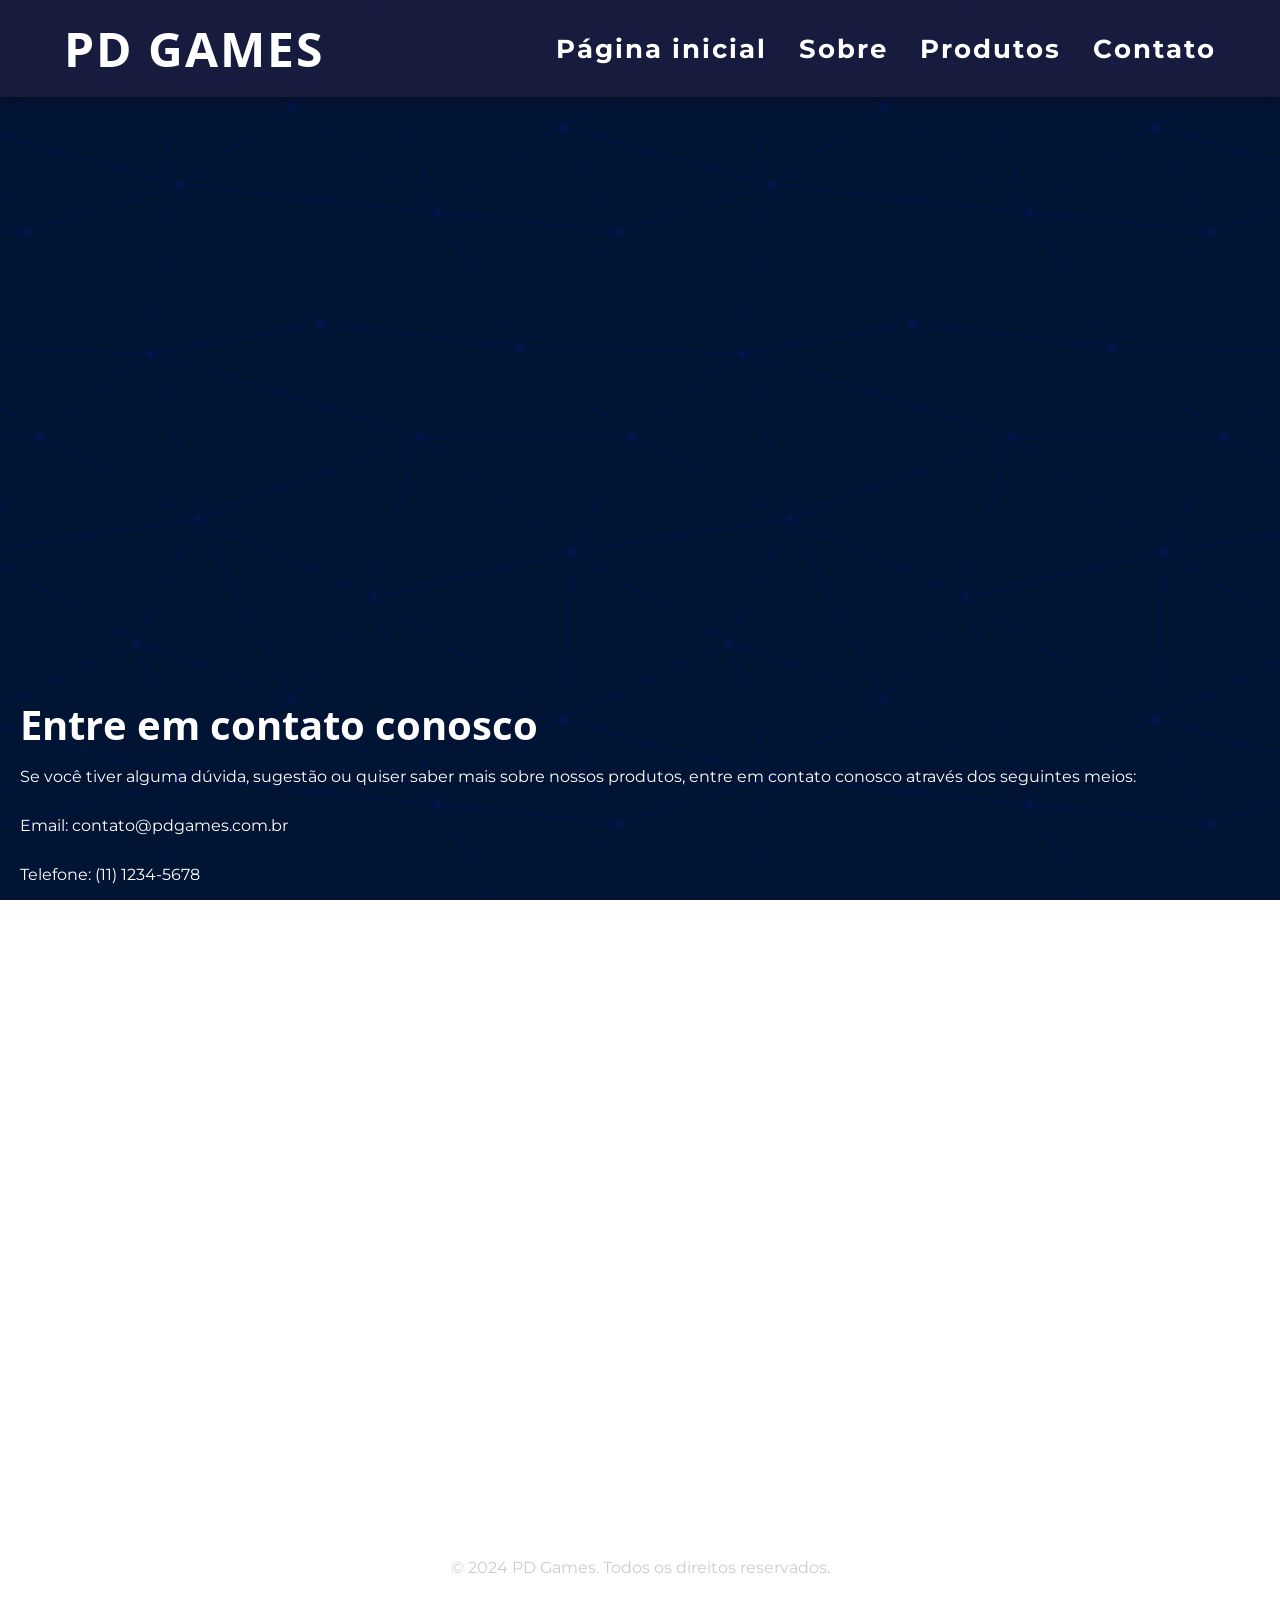
==== contato.html @ e9803279 "Criação da página contato sem estilo" ====
<!DOCTYPE html>
<html lang="pt-br">
<head>
    <meta charset="UTF-8">
    <meta name="viewport" content="width=device-width, initial-scale=1.0">
    <title>PD Games</title>
    <link rel="shortcut icon" href="img/favicon-32x32.png" type="image/x-icon">
    <link rel="preconnect" href="https://fonts.googleapis.com">
    <link rel="preconnect" href="https://fonts.gstatic.com" crossorigin>
    <link href="https://fonts.googleapis.com/css2?family=Montserrat:ital,wght@0,100..900;1,100..900&family=Open+Sans:ital,wght@0,300..800;1,300..800&display=swap" rel="stylesheet">
    <link rel="stylesheet" href="css/style.css">
</head>
<body class="main-bg">
    <header>
        <h1 class="logo"><a href="index.html">PD GAMES</a></h1>
        <nav>
            <ul>
                <li><a href="index.html">Página inicial</a></li>
                <li><a href="sobre.html">Sobre</a></li>
                <li><a href="produtos.html">Produtos </a></li>
                <li><a href="contato.html">Contato</a></li>
            </ul>
        </nav>
    </header>

    <main>
        <section class="contato">
            <h2>Entre em contato conosco</h2>
            <p>Se você tiver alguma dúvida, sugestão ou quiser saber mais sobre nossos produtos, entre em contato conosco através dos seguintes meios:</p>
            <p>Email: contato@pdgames.com.br</p>
            <p>Telefone: (11) 1234-5678</p>

        
        </section>
    </main>
    <footer>
        <p>&copy; 2024 PD Games. Todos os direitos reservados.</p>
    </footer>
</body>
</html>
---- css/style.css ----
* {
    margin: 0;
    padding: 0;
    box-sizing: border-box; /*garante que o padding e a margin não afetem o tamanho do elemento*/
}

body {

    font-family: 'Montserrat', sans-serif;
    color: white;

}

h1, h2, h3, h4, h5, h6 {
font-family: 'Open Sans', sans-serif;

}
.main-bg {
    background-image: url('../img/endless-constellation2.svg'); 
    background-position: center;
    background-size: auto;
    background-attachment: fixed; /*mantém a imagem fixa enquanto o usuário rola a página*/
    
}

header {
    background-color: rgba(32, 32, 66, 0.712);
    padding: 1rem 5%;
    display: flex;
    justify-content: space-between; /*coloca os elementos nas extremidades do header*/
    align-items: center;
    box-shadow: 0 2px 10px rgba(0,0,0,0.3);
}

.logo {
    font-size: 3rem;
    font-weight: bold;
    letter-spacing: 2px;
  
}

.logo a {
    color: white;
    text-decoration: none;
    transition: all 300ms ease-in-out;
}

.logo a:hover {
    color: darkorange;
}

nav ul{
    list-style: none;
    display: flex; /*coloca a lista um do lado do outro*/
    gap: 2rem;
}

nav ul li a {
    text-decoration: none;
    color: white;
    font-size: 1.6rem;
    font-weight: bold;
    transition: all 300ms ease-in-out;
    letter-spacing: 2px;
    
}

nav ul li a:hover {
    color: darkorange;
    
}

section {
    padding: 600px 20px;
}
section h2 {
    font-size: 2.5rem;
    margin-bottom: 15px;
}
section p {
  margin-bottom: 30px;
}

.destaque {
    text-align: center;
    padding: 80px 20px;
        
}

.destaque h2 {
    font-size: 50px;
    margin-bottom: 20px; /*adiciona espaço entre o título e a frase*/
    text-shadow: 0 0 10px #0066ff; /*cria um brilho*/
}

.destaque h3 {
    font-size: 30px;
    margin-bottom: 20px; /*adiciona espaço entre o subtítulo e o próximo elemento*/
}
.destaque p {
    max-width: 600px;
    font-size: 1.5rem;
    line-height: 1.6; /*adiciona espaçamento entre as linhas do texto*/
    margin: 0 auto 25px; 
}

.botao-principal {
    font-size: 1.5rem;
    display:inline-block;
    margin-top: 2rem;
    padding: 1rem 2rem;
    background-color: darkorange;
    color:white;
    text-decoration: none;
    border:none;
    border-radius: 45px; 
    font-weight: bold;
    transition: all 300ms ease-in-out;  
}
.botao-principal:hover{
    transform: scale(1.5);
    background-color: white;
    color: darkorange;
}
.jogos {
    padding: 5rem 5%;
    text-align: center;
    /*
    flex-direction: column;
  
    align-items: center;*/

    
}
.jogos h2 {
    font-size: 2.5rem;
}
.jogos p{
    margin-top: 1rem;
    font-size: 1.3rem;
    color: #cccccc;
}
.jogos ul{
    display: flex;
    justify-content: center;
    gap: 5rem;
    flex-wrap: wrap; /*permite que os elementos se ajustem à largura da tela, quebrando a linha quando necessário*/
    list-style: none; 
    padding: 0;
}    
       
.jogos ul li {
    border-radius: 10px;
    
}

.jogos ul li a {
    text-decoration: none;
    
}

.jogos ul li img {
    display: block;
    width: 250px;
    height: 200px;
    border-radius: 10px;
    padding-top: 2rem;
    transition: transform 0.3s ease;
}
.jogos ul li img:hover {
    transform: scale(1.5);
}

.cta {
    text-align: center;
    padding: 5rem 2 rem;
    margin-top: 3rem;

}

.cta h2 {
    font-size: 2.5rem;
}

.cta p{
    max-width: 700px;
    margin: 1.5rem auto;
    font-size: 1.3rem;
}

.botoes {
    display: flex;
    justify-content: center;
    gap: 2rem;
    margin-top: 2rem;
}
 
  

.botoes a {
    padding: 1rem 1.5rem;
    background-color: darkorange;
    color: white;
    text-decoration: none;
    border-radius: 8px;
    font-weight: bold;
    transition: all 300ms ease-in-out;
}
.botoes a:hover {
    background-color: white;
    color: darkorange;
    transform: scale(1.05);
    
}


footer {
    padding: 1.5rem;
    text-align: center;
    margin-top: 20px;
    color:#cccccc
    
}
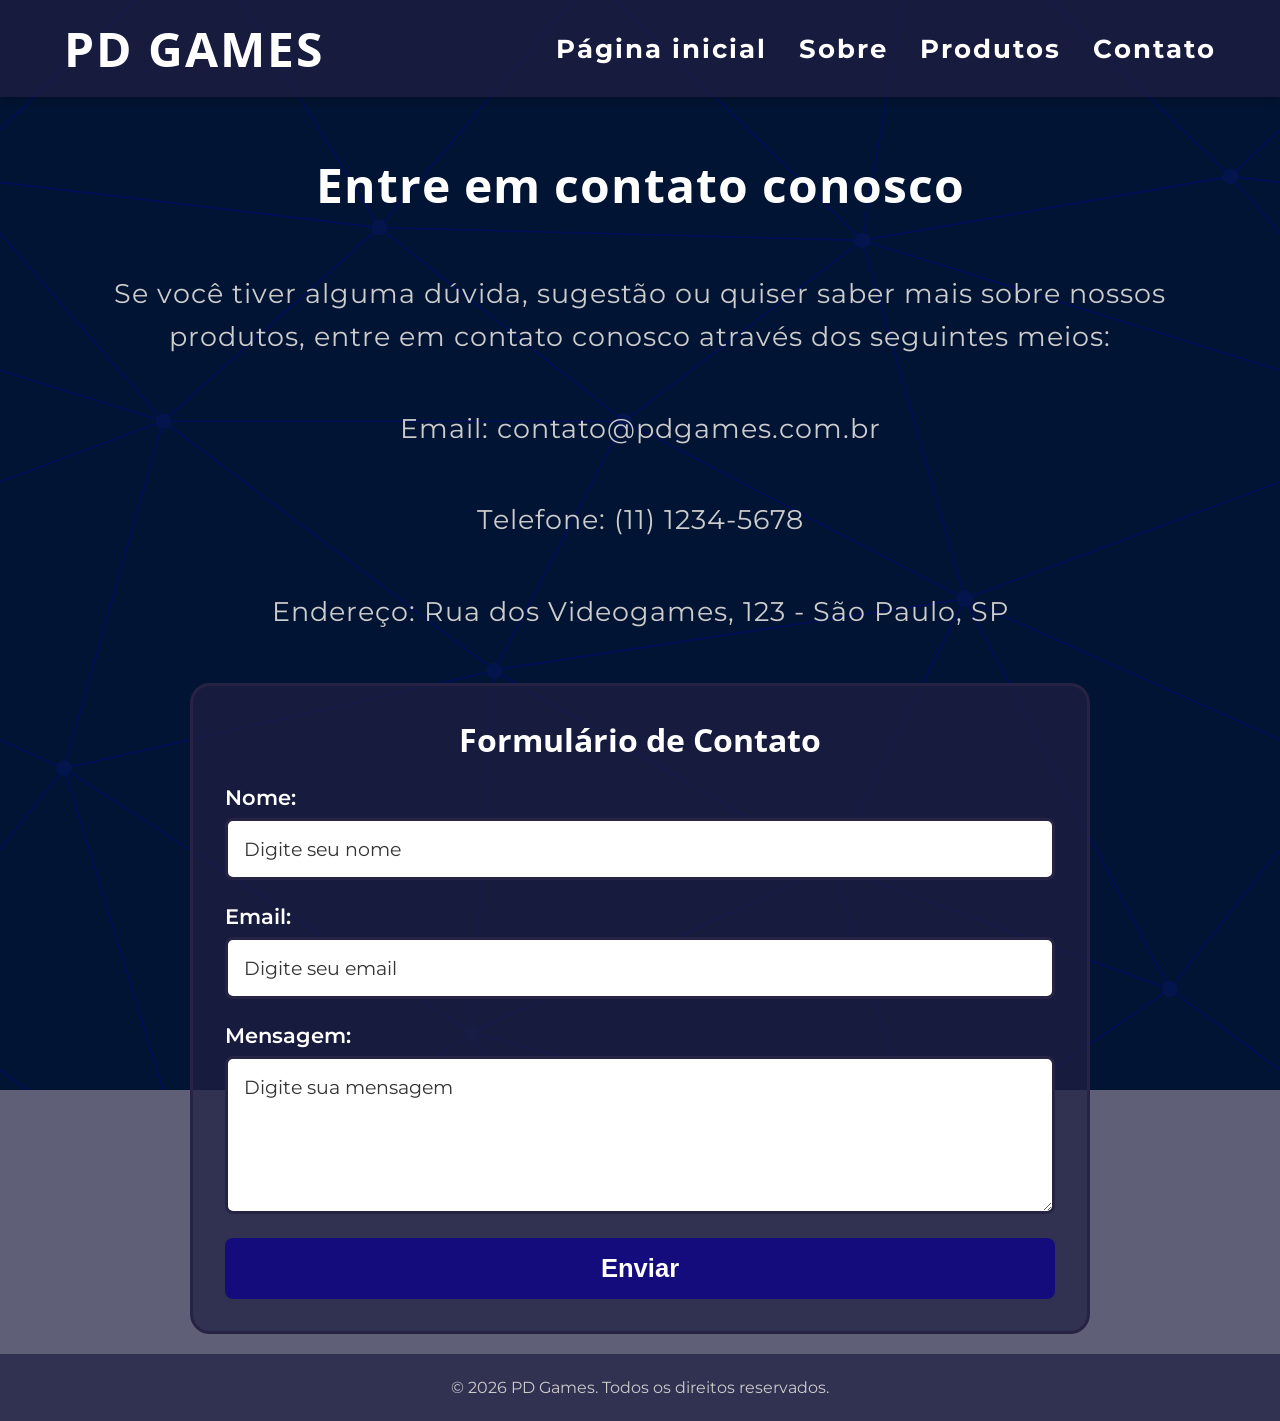
==== commit 2ecfbd78: "feat: adiciona página de contato com formulário" ====
--- a/contato.html
+++ b/contato.html
@@ -29,12 +29,35 @@
             <p>Se você tiver alguma dúvida, sugestão ou quiser saber mais sobre nossos produtos, entre em contato conosco através dos seguintes meios:</p>
             <p>Email: contato@pdgames.com.br</p>
             <p>Telefone: (11) 1234-5678</p>
+            <p>Endereço: Rua dos Videogames, 123 - São Paulo, SP</p>
+            
+        </section>
+        <section class="contato-form">
+            <article class="contato-form-card">
+                <h3>Formulário de Contato</h3>
+                <form action="#" method="post"> <!-- serve para enviar os dados do formulário para o servidor -->
+                    <label for="nome">Nome:</label> <!-- é usada para identificar e descrever o campo, tornando o formulário mais acessível e fácil de usar -->
+                    <input type="text" id="nome" name="nome" placeholder="Digite seu nome" required>
 
-        
+                    <label for="email">Email:</label>
+                    <input type="email" id="email" name="email" placeholder="Digite seu email" required>
+
+                    <label for="mensagem">Mensagem:</label>
+                    <textarea id="mensagem" name="mensagem" rows="5" placeholder="Digite sua mensagem" required></textarea> <!-- é usada para criar uma área de texto maior, permitindo que o usuário digite mensagens mais longas ou informações detalhadas -->
+                    <button type="submit">Enviar</button>
+                </form>
+
+
+
+            </article>
+
+
+
+
         </section>
     </main>
     <footer>
-        <p>&copy; 2024 PD Games. Todos os direitos reservados.</p>
+        <p>&copy; 2026 PD Games. Todos os direitos reservados.</p>
     </footer>
 </body>
 </html>
--- a/css/style.css
+++ b/css/style.css
@@ -5,22 +5,22 @@
 }
 
 body {
-
     font-family: 'Montserrat', sans-serif;
     color: white;
-
+    background-color: rgba(32, 32, 66, 0.712); 
 }
 
 h1, h2, h3, h4, h5, h6 {
 font-family: 'Open Sans', sans-serif;
 
 }
+
 .main-bg {
     background-image: url('../img/endless-constellation2.svg'); 
     background-position: center;
-    background-size: auto;
+    background-size: cover;
+    background-repeat: no-repeat; /*garante que a imagem de fundo não se repita*/
     background-attachment: fixed; /*mantém a imagem fixa enquanto o usuário rola a página*/
-    
 }
 
 header {
@@ -29,6 +29,7 @@
     display: flex;
     justify-content: space-between; /*coloca os elementos nas extremidades do header*/
     align-items: center;
+    gap: 2rem;
     box-shadow: 0 2px 10px rgba(0,0,0,0.3);
 }
 
@@ -36,17 +37,18 @@
     font-size: 3rem;
     font-weight: bold;
     letter-spacing: 2px;
-  
+ 
 }
 
 .logo a {
     color: white;
     text-decoration: none;
-    transition: all 300ms ease-in-out;
+    transition: color 300ms ease-in-out;
 }
 
 .logo a:hover {
-    color: darkorange;
+    color: red;
+    
 }
 
 nav ul{
@@ -60,86 +62,76 @@
     color: white;
     font-size: 1.6rem;
     font-weight: bold;
+    transition: color 300ms ease-in-out;
+    letter-spacing: 2px;
+   
+}
+
+nav ul li a:hover {
+    color: red;
+   
+}
+
+.destaque {
+    text-align: center;
+    padding: 80px 20px;     
+}
+
+.explore {
+    text-align: center;
+    margin-top: 1rem;
+}
+
+.explore h2 {
+    font-size: 2.5rem;
+}
+
+.explore p{
+    max-width: 700px;
+    margin: 1.5rem auto;
+    font-size: 1.3rem;
+}
+
+.botoes {
+    display: flex;
+    justify-content: center;
+    gap: 2rem;
+    margin-top: 2rem;
+}
+   
+.botoes a {
+    padding: 1rem 1.5rem;
+    background-color: rgb(20, 12, 124);
+    color: white;
+    text-decoration: none;
+    border-radius: 8px;
+    font-weight: bold;
     transition: all 300ms ease-in-out;
-    letter-spacing: 2px;
-    
-}
-
-nav ul li a:hover {
-    color: darkorange;
-    
-}
-
-section {
-    padding: 600px 20px;
-}
-section h2 {
-    font-size: 2.5rem;
-    margin-bottom: 15px;
-}
-section p {
-  margin-bottom: 30px;
-}
-
-.destaque {
-    text-align: center;
-    padding: 80px 20px;
-        
-}
-
-.destaque h2 {
-    font-size: 50px;
-    margin-bottom: 20px; /*adiciona espaço entre o título e a frase*/
-    text-shadow: 0 0 10px #0066ff; /*cria um brilho*/
-}
-
-.destaque h3 {
-    font-size: 30px;
-    margin-bottom: 20px; /*adiciona espaço entre o subtítulo e o próximo elemento*/
-}
-.destaque p {
-    max-width: 600px;
-    font-size: 1.5rem;
-    line-height: 1.6; /*adiciona espaçamento entre as linhas do texto*/
-    margin: 0 auto 25px; 
-}
-
-.botao-principal {
-    font-size: 1.5rem;
-    display:inline-block;
-    margin-top: 2rem;
-    padding: 1rem 2rem;
-    background-color: darkorange;
-    color:white;
-    text-decoration: none;
-    border:none;
-    border-radius: 45px; 
-    font-weight: bold;
-    transition: all 300ms ease-in-out;  
-}
-.botao-principal:hover{
-    transform: scale(1.5);
+    font-size: 20px;  
+}
+.botoes a:hover {
     background-color: white;
-    color: darkorange;
-}
+    color:  rgb(20, 12, 124);
+    transform: scale(1.1);
+   
+}
+
 .jogos {
     padding: 5rem 5%;
     text-align: center;
-    /*
-    flex-direction: column;
-  
-    align-items: center;*/
-
-    
-}
+
+}
+
 .jogos h2 {
     font-size: 2.5rem;
 }
+
 .jogos p{
     margin-top: 1rem;
     font-size: 1.3rem;
     color: #cccccc;
 }
+
 .jogos ul{
     display: flex;
     justify-content: center;
@@ -151,12 +143,11 @@
        
 .jogos ul li {
     border-radius: 10px;
-    
+   
 }
 
 .jogos ul li a {
     text-decoration: none;
-    
 }
 
 .jogos ul li img {
@@ -167,61 +158,243 @@
     padding-top: 2rem;
     transition: transform 0.3s ease;
 }
+
 .jogos ul li img:hover {
-    transform: scale(1.5);
-}
-
-.cta {
-    text-align: center;
-    padding: 5rem 2 rem;
+    transform: scale(1.15);
+}
+
+.sobre {
+    padding: 5rem 5%;
+    letter-spacing: 1px;
+    line-height: 1.6;
+    }
+
+.sobre h2 {
+    font-size: 2rem;
+    margin-bottom: 1rem;
+    text-align: left;
+    font-weight: normal;
+}
+
+.sobre h3 {
+    font-size: 3rem;
+    margin-bottom: 1rem;
+    text-align: justify;
+}
+
+.sobre p {
+    font-size: 1.7rem;
+    color: #cccccc;
+    text-align: justify;
     margin-top: 3rem;
-
-}
-
-.cta h2 {
-    font-size: 2.5rem;
-}
-
-.cta p{
-    max-width: 700px;
-    margin: 1.5rem auto;
+}
+
+.informacoes {
+    display: flex;
+    justify-content: center; 
+    gap: 2rem;
+    padding: 5rem 5%;
+    letter-spacing: 1px;
+    line-height: 1.6;
+    text-align: center;
+}
+
+.card-info {
+    background-color: rgba(32, 32, 66, 0.712);
+    border: 3px solid #272344; /*adiciona uma borda de 3px de largura e cor #1B1830 ao redor do card*/
+    border-radius: 20px;
+    padding: 2rem;
+    width: 30%;
+    min-width: 350px;
+    cursor: pointer;
+    height: 400px;
+    transition: all 300ms ease-in-out;
+}
+
+.card-info:hover {
+    transform: translateY(-10px);
+    box-shadow: 0 10px 20px rgba(0,0,0,0.3);
+}
+
+.card-info h3 {
+    font-size: 2rem;
+    margin-bottom: 1.5rem;
+    text-align: center;
+    font-weight: bold;
+}
+
+.card-info p, 
+.card-info ul {
+    font-size: 1.5rem;
+    color: #cccccc;
+    line-height: 1.6;
+    text-align: center;
+    margin-top: 1rem;
+    padding-left: 0; 
+}
+
+.card-info li {
+    list-style-type: circle;
+    list-style-position: inside;
+ 
+}
+
+.produtos {
+    padding: 5rem 5%;
+    letter-spacing: 1px;
+    line-height: 1.6;
+    text-align: center;
+}
+
+.produtos h2 {
+    font-size: 3rem;
+    margin-bottom: 1rem;
+    text-align: center;
+    font-weight: bold;
+}
+
+.produtos p{
+    font-size: 1.7rem;
+    color: #cccccc;
+    text-align: center;
+    margin-top: 3rem;
+}
+
+.card-jogo {
+  background-color: rgba(32, 32, 66, 0.712);
+  border: 3px solid #272344; /*adiciona uma borda de 3px de largura e cor #1B1830 ao redor do card*/
+  width: 30%;
+  height: 400px;
+  border-radius: 20px;
+  display: inline-block;
+  vertical-align:top;
+  margin:0 1%;
+  margin-top: 32px;
+  transition: 0.4s;
+  box-sizing: border-box; /*garante que o padding e a margin não afetem o tamanho do elemento*/
+   
+}
+
+.card-jogo:hover {
+  transform: translateY(-10px);
+}
+
+.card-jogo a {
+    text-decoration: none;
+    color: white; 
+}
+
+.card-jogo img{
+    width: 60%;
+    height: 200px;
+     
+}
+
+.contato {
+    letter-spacing: 1px;
+    line-height: 1.6;
+    text-align: center;
+    margin: 50px;
+}
+
+.contato h2 {
+    margin-top: 2rem;
+    font-size: 3rem;
+    margin-bottom: 1rem;
+    text-align: center;
+    font-weight: bold;
+}
+
+.contato p{
+    font-size: 1.7rem;
+    color: #cccccc;
+    text-align: center;
+    margin-top: 3rem;
+}
+
+.contato-form{
+    overflow: hidden; /*garante que o conteúdo do formulário não ultrapasse os limites do container*/
+    margin-top: 32px;
+    display: flex;
+    justify-content: center; /*centraliza o formulário horizontalmente*/
+    align-items: center; /*centraliza o formulário verticalmente*/
+    padding: 0 5%; /*adiciona um espaçamento interno de 5% nas laterais do formulário*/
+}
+
+.contato-form-card {
+    background-color: rgba(32, 32, 66, 0.712);
+    border: 3px solid #272344;
+    border-radius: 20px;
+    padding: 2rem;
+    width: 90%;
+    max-width: 900px;
+}
+
+.contato-form-card h3 {
+    font-size: 2rem;
+    margin-bottom: 1.5rem;
+    text-align: center;
+    font-weight: bold;
+}
+.contato-form-card form {
+    display: flex;
+    flex-direction: column; /*organiza os elementos do formulário em uma coluna*/
+}
+
+.contato-form-card label {
+    margin-bottom: 8px;
+    font-weight: 600;
     font-size: 1.3rem;
-}
-
-.botoes {
-    display: flex;
-    justify-content: center;
-    gap: 2rem;
-    margin-top: 2rem;
-}
- 
-  
-
-.botoes a {
-    padding: 1rem 1.5rem;
-    background-color: darkorange;
+    transition: all 300ms ease-in-out;
+}
+.contato-form-card input,
+.contato-form-card textarea {
+    width: 100%;
+    padding: 1rem;
+    margin-bottom: 1.5rem;
+    border: 3px solid #272344; /*adiciona uma borda de 3px de largura e cor #272344 ao redor do campo*/
+    border-radius: 8px;
+    background-color: white;
+    color: black;
+    font-family: 'Montserrat', sans-serif;
+    font-size: 1.2rem;
+    transition: all 300ms ease-in-out;
+}
+
+.contato-form-card textarea {
+    resize: vertical; /*permite que o usuário redimensione o campo de texto apenas na vertical*/
+    min-height: 150px; /*define uma altura mínima para o campo de texto*/
+}
+
+.contato-form-card input::placeholder,
+.contato-form-card textarea::placeholder {
+    color: #353434;
+    font-size: 1.2rem;
+}
+
+.contato-form-card button {
+    padding: 1rem;
+    border: none;
+    border-radius: 8px;
+    background-color: rgb(20, 12, 124);
     color: white;
-    text-decoration: none;
-    border-radius: 8px;
-    font-weight: bold;
+    font-size: 1.6rem;
+    font-weight: bold;
+    cursor: pointer;
     transition: all 300ms ease-in-out;
 }
-.botoes a:hover {
+
+.contato-form-card button:hover {
     background-color: white;
-    color: darkorange;
+    color:  rgb(20, 12, 124);
     transform: scale(1.05);
-    
-}
-
+}
 
 footer {
     padding: 1.5rem;
     text-align: center;
     margin-top: 20px;
-    color:#cccccc
-    
-}
-
-
-
-  
+    color:#cccccc;
+    background-color: rgba(32, 32, 66, 0.712);
+}
+ 
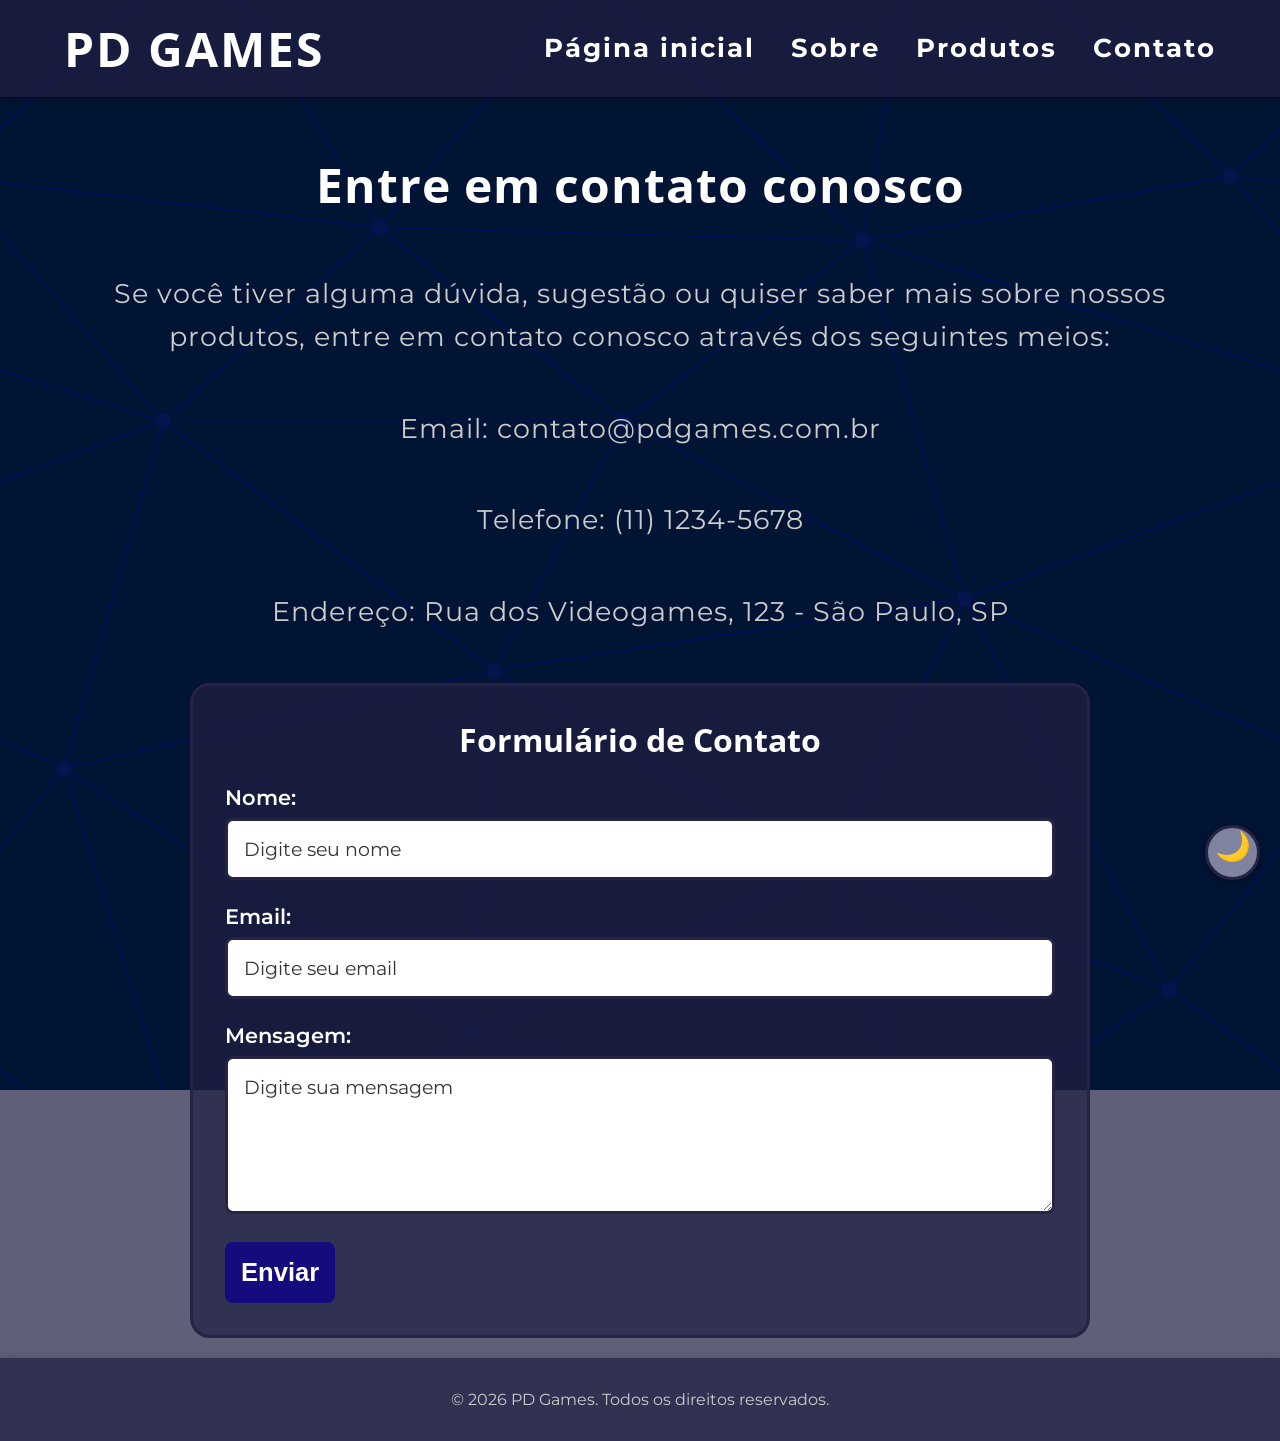
==== commit 8c504c60: "feat: tema claro" ====
--- a/contato.html
+++ b/contato.html
@@ -11,6 +11,8 @@
     <link rel="stylesheet" href="css/style.css">
 </head>
 <body class="main-bg">
+    <input type="checkbox" id="tema">
+    <label for="tema" class="botao-tema">🌙</label>
     <header>
         <h1 class="logo"><a href="index.html">PD GAMES</a></h1>
         <nav>
--- a/css/style.css
+++ b/css/style.css
@@ -1,43 +1,86 @@
 * {
     margin: 0;
     padding: 0;
-    box-sizing: border-box; /*garante que o padding e a margin não afetem o tamanho do elemento*/
+    box-sizing: border-box;
+    /*garante que o padding e a margin não afetem o tamanho do elemento*/
 }
 
 body {
     font-family: 'Montserrat', sans-serif;
     color: white;
-    background-color: rgba(32, 32, 66, 0.712); 
-}
-
-h1, h2, h3, h4, h5, h6 {
-font-family: 'Open Sans', sans-serif;
-
+    background-color: rgba(32, 32, 66, 0.712);
+    min-height: 100vh;
+}
+
+#tema {
+    display: none;
+}
+
+.botao-tema {
+    position: fixed;
+    bottom: 20px;
+    right: 20px;
+    width: 55px;
+    height: 55px;
+    background-color: rgba(206, 201, 230, 0.616);
+    border: 3px solid #272344;
+    border-radius: 50%;
+    text-align: center;
+    font-size: 1.8rem;
+    cursor: pointer;
+    z-index: 1000;
+    box-shadow: 0 2px 10px rgba(0, 0, 0, 0.3);
+}
+
+#tema:checked+.botao-tema {
+    font-size: 0;
+}
+
+#tema:checked+.botao-tema::after {
+    content: '☀️';
+    font-size: 2rem;
+}
+
+h1,
+h2,
+h3,
+h4,
+h5,
+h6 {
+    font-family: 'Open Sans', sans-serif;
+
+}
+
+main {
+    min-height: calc(100vh - 150px);
+    /* ajusta a altura mínima do main considerando o header e o footer */
 }
 
 .main-bg {
-    background-image: url('../img/endless-constellation2.svg'); 
+    background-image: url('../img/endless-constellation2.svg');
     background-position: center;
     background-size: cover;
-    background-repeat: no-repeat; /*garante que a imagem de fundo não se repita*/
-    background-attachment: fixed; /*mantém a imagem fixa enquanto o usuário rola a página*/
+    background-repeat: no-repeat;
+    /*garante que a imagem de fundo não se repita*/
+    background-attachment: fixed;
+    /*mantém a imagem fixa enquanto o usuário rola a página*/
 }
 
 header {
     background-color: rgba(32, 32, 66, 0.712);
     padding: 1rem 5%;
-    display: flex;
-    justify-content: space-between; /*coloca os elementos nas extremidades do header*/
-    align-items: center;
-    gap: 2rem;
-    box-shadow: 0 2px 10px rgba(0,0,0,0.3);
+    box-shadow: 0 2px 10px rgba(0, 0, 0, 0.3);
+    overflow: hidden;
+    /*garante que o conteúdo do header não ultrapasse os limites do container*/
+
 }
 
 .logo {
     font-size: 3rem;
     font-weight: bold;
     letter-spacing: 2px;
- 
+    display: inline-block;
+
 }
 
 .logo a {
@@ -48,13 +91,22 @@
 
 .logo a:hover {
     color: red;
-    
-}
-
-nav ul{
+
+}
+
+nav {
+    float: right;
+    margin-top: 1rem;
+}
+
+nav ul {
     list-style: none;
-    display: flex; /*coloca a lista um do lado do outro*/
-    gap: 2rem;
+
+}
+
+nav ul li {
+    display: inline-block;
+    margin-left: 2rem;
 }
 
 nav ul li a {
@@ -64,17 +116,17 @@
     font-weight: bold;
     transition: color 300ms ease-in-out;
     letter-spacing: 2px;
-   
+
 }
 
 nav ul li a:hover {
     color: red;
-   
+
 }
 
 .destaque {
     text-align: center;
-    padding: 80px 20px;     
+    padding: 80px 20px;
 }
 
 .explore {
@@ -86,34 +138,45 @@
     font-size: 2.5rem;
 }
 
-.explore p{
-    max-width: 700px;
-    margin: 1.5rem auto;
-    font-size: 1.3rem;
+.explore p {
+    margin-top: 2rem;
+    font-size: 1.7rem;
+    color: #cccccc;
+    line-height: 1.6;
+    max-width: 90%;
+    margin-left: auto;
+    margin-right: auto;
+    text-align: justify;
 }
 
 .botoes {
-    display: flex;
-    justify-content: center;
-    gap: 2rem;
+    display: block;
+    width: 100%;
+    text-align: center;
     margin-top: 2rem;
-}
-   
+    margin-bottom: 5rem;
+    clear: both;
+    /*garante que os botões não fiquem sobrepostos a outros elementos*/
+}
+
 .botoes a {
+    display: inline-block;
+    margin: 0 1rem;
     padding: 1rem 1.5rem;
     background-color: rgb(20, 12, 124);
     color: white;
     text-decoration: none;
     border-radius: 8px;
     font-weight: bold;
-    transition: all 300ms ease-in-out;
-    font-size: 20px;  
-}
+    transition: color 300ms ease-in-out;
+    font-size: 20px;
+}
+
 .botoes a:hover {
     background-color: white;
-    color:  rgb(20, 12, 124);
+    color: rgb(20, 12, 124);
     transform: scale(1.1);
-   
+
 }
 
 .jogos {
@@ -124,26 +187,28 @@
 
 .jogos h2 {
     font-size: 2.5rem;
-}
-
-.jogos p{
+
+}
+
+.jogos p {
     margin-top: 1rem;
-    font-size: 1.3rem;
-    color: #cccccc;
-}
-
-.jogos ul{
-    display: flex;
-    justify-content: center;
-    gap: 5rem;
-    flex-wrap: wrap; /*permite que os elementos se ajustem à largura da tela, quebrando a linha quando necessário*/
-    list-style: none; 
+    font-size: 1.7rem;
+    color: #cccccc;
+}
+
+.jogos ul {
+    list-style: none;
     padding: 0;
-}    
-       
+    text-align: center;
+}
+
 .jogos ul li {
+    display: inline-block;
+    vertical-align: top;
+    margin: 1rem 2rem;
     border-radius: 10px;
-   
+
+
 }
 
 .jogos ul li a {
@@ -163,22 +228,68 @@
     transform: scale(1.15);
 }
 
+.depoimentos {
+    margin: 50px;
+    text-align: center;
+}
+
+.depoimentos p {
+    font-size: 1.8rem;
+    color: #cccccc;
+    text-align: center;
+    margin-top: 3rem;
+
+}
+
+.depoimentos h2 {
+    margin-top: 2rem;
+    font-size: 2.5rem;
+    text-align: center;
+}
+
+.card-depoimentos {
+    display: inline-block;
+    /*permite que os cards fiquem lado a lado*/
+    width: 30%;
+    margin: 1rem;
+    background-color: rgba(32, 32, 66, 0.712);
+    border: 3px solid #272344;
+    border-radius: 20px;
+    text-align: center;
+    padding: 24px;
+    transition: color 300ms ease-in-out;
+    vertical-align: top;
+
+}
+
+.card-depoimentos:hover {
+    transform: translateY(-10px);
+    box-shadow: 0 10px 20px rgba(0, 0, 0, 0.3);
+}
+
+.card-depoimentos blockquote {
+    font-style: italic;
+    font-size: 1.5rem;
+    color: #cccccc;
+    line-height: 1.6;
+}
+
 .sobre {
     padding: 5rem 5%;
     letter-spacing: 1px;
     line-height: 1.6;
-    }
+}
 
 .sobre h2 {
+    font-size: 3rem;
+    margin-bottom: 1rem;
+    text-align: left;
+    font-weight: bold;
+}
+
+.sobre h3 {
     font-size: 2rem;
     margin-bottom: 1rem;
-    text-align: left;
-    font-weight: normal;
-}
-
-.sobre h3 {
-    font-size: 3rem;
-    margin-bottom: 1rem;
     text-align: justify;
 }
 
@@ -190,9 +301,6 @@
 }
 
 .informacoes {
-    display: flex;
-    justify-content: center; 
-    gap: 2rem;
     padding: 5rem 5%;
     letter-spacing: 1px;
     line-height: 1.6;
@@ -200,20 +308,25 @@
 }
 
 .card-info {
-    background-color: rgba(32, 32, 66, 0.712);
-    border: 3px solid #272344; /*adiciona uma borda de 3px de largura e cor #1B1830 ao redor do card*/
+    display: inline-block;
+    vertical-align: top;
+    margin: 1rem 0.8%;
+    background-color: rgba(32, 32, 66, 0.712);
+    border: 3px solid #272344;
+    /*adiciona uma borda de 3px de largura e cor #1B1830 ao redor do card*/
     border-radius: 20px;
     padding: 2rem;
     width: 30%;
     min-width: 350px;
     cursor: pointer;
     height: 400px;
-    transition: all 300ms ease-in-out;
+    transition: color 300ms ease-in-out;
+
 }
 
 .card-info:hover {
     transform: translateY(-10px);
-    box-shadow: 0 10px 20px rgba(0,0,0,0.3);
+    box-shadow: 0 10px 20px rgba(0, 0, 0, 0.3);
 }
 
 .card-info h3 {
@@ -223,20 +336,20 @@
     font-weight: bold;
 }
 
-.card-info p, 
+.card-info p,
 .card-info ul {
     font-size: 1.5rem;
     color: #cccccc;
     line-height: 1.6;
     text-align: center;
     margin-top: 1rem;
-    padding-left: 0; 
+    padding-left: 0;
 }
 
 .card-info li {
     list-style-type: circle;
     list-style-position: inside;
- 
+
 }
 
 .produtos {
@@ -253,7 +366,7 @@
     font-weight: bold;
 }
 
-.produtos p{
+.produtos p {
     font-size: 1.7rem;
     color: #cccccc;
     text-align: center;
@@ -261,33 +374,95 @@
 }
 
 .card-jogo {
-  background-color: rgba(32, 32, 66, 0.712);
-  border: 3px solid #272344; /*adiciona uma borda de 3px de largura e cor #1B1830 ao redor do card*/
-  width: 30%;
-  height: 400px;
-  border-radius: 20px;
-  display: inline-block;
-  vertical-align:top;
-  margin:0 1%;
-  margin-top: 32px;
-  transition: 0.4s;
-  box-sizing: border-box; /*garante que o padding e a margin não afetem o tamanho do elemento*/
-   
+    background-color: rgba(32, 32, 66, 0.712);
+    border: 3px solid #272344;
+    /*adiciona uma borda de 3px de largura e cor #1B1830 ao redor do card*/
+    width: 30%;
+    height: 400px;
+    border-radius: 20px;
+    display: inline-block;
+    vertical-align: top;
+    margin: 0 1%;
+    margin-top: 32px;
+    transition: transform 0.4s ease;
+
 }
 
 .card-jogo:hover {
-  transform: translateY(-10px);
+    transform: translateY(-10px);
 }
 
 .card-jogo a {
     text-decoration: none;
-    color: white; 
-}
-
-.card-jogo img{
+    color: white;
+}
+
+.card-jogo img {
     width: 60%;
     height: 200px;
-     
+    display: block;
+    margin: 0 auto;
+
+
+}
+
+.galeria {
+    padding: 5rem 5%;
+    letter-spacing: 1px;
+    line-height: 1.6;
+    text-align: center;
+
+
+}
+
+.galeria h2 {
+    font-size: 3rem;
+    margin-bottom: 1rem;
+    text-align: center;
+    font-weight: bold;
+}
+
+.galeria p {
+    font-size: 1.7rem;
+    color: #cccccc;
+    text-align: center;
+    margin-top: 3rem;
+}
+
+.galeria h3 {
+    font-size: 2rem;
+    margin-bottom: 1rem;
+    text-align: center;
+    font-weight: bold;
+}
+
+.galeria-fotos {
+    padding: 0;
+    text-align: center;
+    margin-top: 32px;
+
+}
+
+.galeria-fotos img {
+    display: inline-block;
+    vertical-align: top;
+    margin: 2rem 1rem 1rem;
+    padding-top: 2rem;
+    transition: transform 0.3s ease;
+    background-color: rgba(32, 32, 66, 0.712);
+    border-radius: 20px;
+    border: 3px solid #272344;
+}
+
+.galeria-fotos img:hover {
+    transform: scale(1.15);
+}
+
+.botao-voltar {
+    display: block;
+    text-align: center;
+    margin-top: 1rem;
+    width: 100%;
 }
 
 .contato {
@@ -305,23 +480,25 @@
     font-weight: bold;
 }
 
-.contato p{
+.contato p {
     font-size: 1.7rem;
     color: #cccccc;
     text-align: center;
     margin-top: 3rem;
 }
 
-.contato-form{
-    overflow: hidden; /*garante que o conteúdo do formulário não ultrapasse os limites do container*/
+.contato-form {
+    overflow: hidden;
+    /*garante que o conteúdo do formulário não ultrapasse os limites do container*/
     margin-top: 32px;
-    display: flex;
-    justify-content: center; /*centraliza o formulário horizontalmente*/
-    align-items: center; /*centraliza o formulário verticalmente*/
-    padding: 0 5%; /*adiciona um espaçamento interno de 5% nas laterais do formulário*/
+    padding: 0 5%;
+    /*adiciona um espaçamento interno de 5% nas laterais do formulário*/
+    text-align: center;
 }
 
 .contato-form-card {
+    display: inline-block;
+    text-align: left;
     background-color: rgba(32, 32, 66, 0.712);
     border: 3px solid #272344;
     border-radius: 20px;
@@ -336,34 +513,39 @@
     text-align: center;
     font-weight: bold;
 }
+
 .contato-form-card form {
-    display: flex;
-    flex-direction: column; /*organiza os elementos do formulário em uma coluna*/
+    display: block;
 }
 
 .contato-form-card label {
+    display: block;
     margin-bottom: 8px;
     font-weight: 600;
     font-size: 1.3rem;
-    transition: all 300ms ease-in-out;
-}
+    transition: color 300ms ease-in-out;
+}
+
 .contato-form-card input,
 .contato-form-card textarea {
     width: 100%;
     padding: 1rem;
     margin-bottom: 1.5rem;
-    border: 3px solid #272344; /*adiciona uma borda de 3px de largura e cor #272344 ao redor do campo*/
+    border: 3px solid #272344;
+    /*adiciona uma borda de 3px de largura e cor #272344 ao redor do campo*/
     border-radius: 8px;
     background-color: white;
     color: black;
     font-family: 'Montserrat', sans-serif;
     font-size: 1.2rem;
-    transition: all 300ms ease-in-out;
+    transition: color 300ms ease-in-out;
 }
 
 .contato-form-card textarea {
-    resize: vertical; /*permite que o usuário redimensione o campo de texto apenas na vertical*/
-    min-height: 150px; /*define uma altura mínima para o campo de texto*/
+    resize: vertical;
+    /*permite que o usuário redimensione o campo de texto apenas na vertical*/
+    min-height: 150px;
+    /*define uma altura mínima para o campo de texto*/
 }
 
 .contato-form-card input::placeholder,
@@ -386,15 +568,135 @@
 
 .contato-form-card button:hover {
     background-color: white;
-    color:  rgb(20, 12, 124);
+    color: rgb(20, 12, 124);
     transform: scale(1.05);
 }
 
 footer {
-    padding: 1.5rem;
+    padding: 2rem;
     text-align: center;
     margin-top: 20px;
-    color:#cccccc;
-    background-color: rgba(32, 32, 66, 0.712);
-}
- 
+    color: #cccccc;
+    background-color: rgba(32, 32, 66, 0.712);
+    box-shadow: 0 2px 10px rgba(0, 0, 0, 0.3);
+
+}
+
+/* TEMA CLARO*/
+
+body:has(#tema:checked) {
+    /*seleciona o body quando o checkbox com id "tema" estiver marcado*/
+    background-color: #f4f1ff;
+    color: #222;
+}
+
+/*Headeer*/
+body:has(#tema:checked) header {
+    background-color: rgba(255, 255, 255, 0.90);
+}
+
+/*Logo*/
+body:has(#tema:checked) .logo a {
+    color: #20147c;
+}
+
+body:has(#tema:checked) .logo a:hover {
+    color: red;
+}
+
+/*Nav*/
+body:has(#tema:checked) nav ul li a {
+    color: #20147c;
+}
+
+body:has(#tema:checked) nav ul li a:hover {
+    color: red;
+}
+
+body:has(#tema:checked).main-bg {
+    background-image: url('../img/endless-constellation-claro.svg');
+}
+
+/*textos*/
+body:has(#tema:checked) .explore p,
+body:has(#tema:checked) .jogos p,
+body:has(#tema:checked) .depoimentos p,
+body:has(#tema:checked) .depoimentos blockquote,
+body:has(#tema:checked) .sobre p,
+body:has(#tema:checked) .informacoes p,
+body:has(#tema:checked) .card-info p,
+body:has(#tema:checked) .card-info ul,
+body:has(#tema:checked) .produtos p,
+body:has(#tema:checked) .card-jogo p,
+body:has(#tema:checked) .galeria p,
+body:has(#tema:checked) .contato p {
+    color: #333333;
+}
+
+/*cards*/
+body:has(#tema:checked) .card-depoimentos,
+body:has(#tema:checked) .card-info,
+body:has(#tema:checked) .card-jogo,
+body:has(#tema:checked) .galeria-fotos img,
+body:has(#tema:checked) .contato-form-card {
+    background-color: rgba(206, 201, 230, 0.616);
+    border-color: #b9b2d8;
+}
+
+/*links dos cards de jogos*/
+body:has(#tema:checked) .card-jogo a {
+    color: #222;
+}
+
+/* botões*/
+body:has(#tema:checked) .botoes a,
+body:has(#tema:checked) .contato-form-card button {
+    background-color: #20147c;
+    color: white;
+}
+
+/*botões hover*/
+body:has(#tema:checked) .botoes a:hover,
+body:has(#tema:checked) .contato-form-card button:hover {
+    background-color: rgba(206, 201, 230, 0.616);
+    color: #20147c;
+}
+
+body:has(#tema:checked) .botao-tema {
+    background-color: rgba(32, 32, 66, 0.712);
+    border-color: #b9b2d8;
+}
+
+/*rodapé*/
+body:has(#tema:checked) footer {
+    background-color: rgba(255, 255, 255, 0.90);
+    color: #333333;
+}
+
+
+
+@media (max-width: 768px) {
+    .logo {
+        font-size: 2.2rem;
+    }
+
+    nav ul li a {
+        font-size: 1.1rem;
+    }
+
+    .card-info {
+        width: 90%;
+        min-width: auto;
+    }
+
+    .card-jogo {
+        width: 90%;
+        max-width: auto;
+    }
+
+    .contato-form-card {
+        width: 100%;
+    }
+
+
+}
